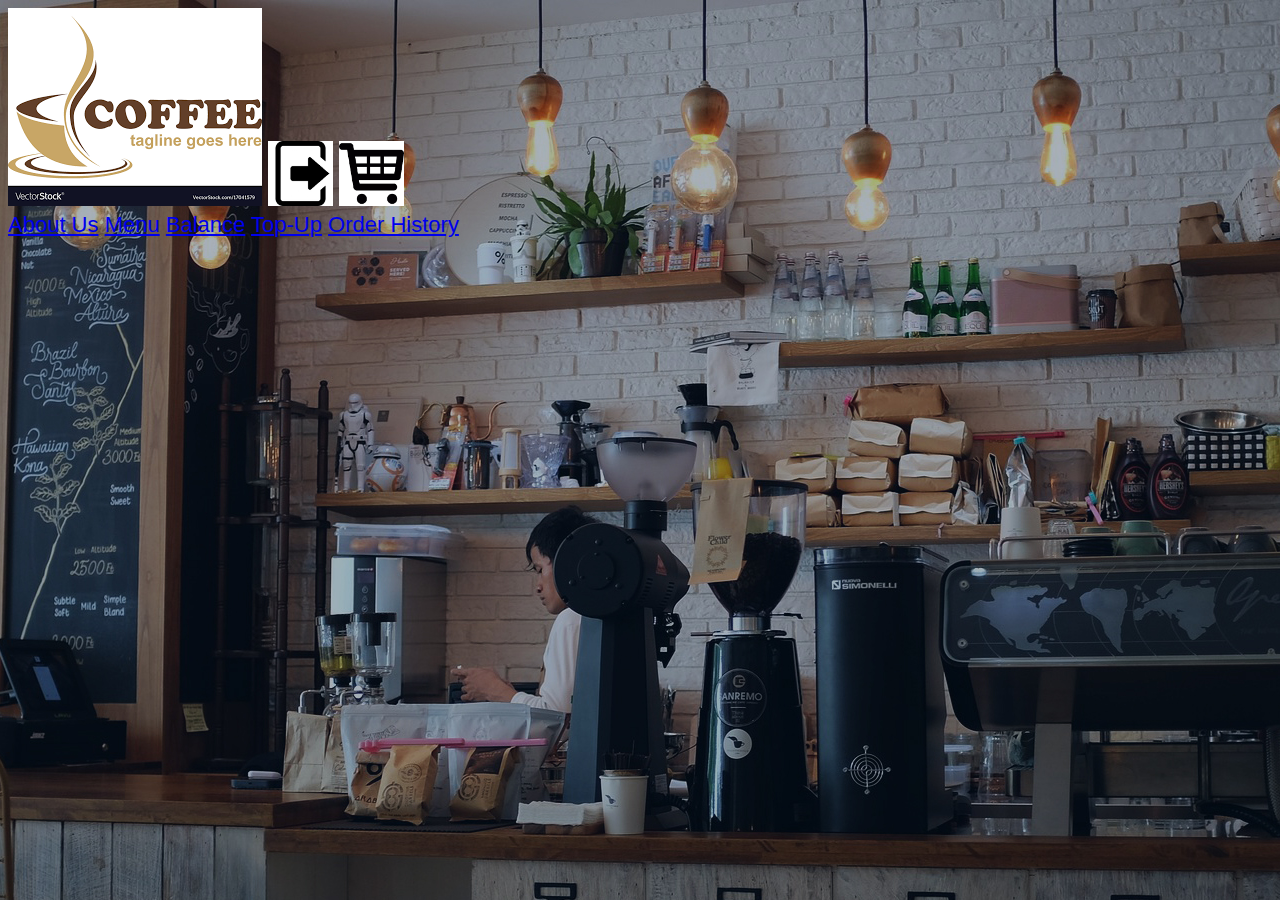
==== WebsiteFiles/aboutUs.html @ 20474c7e "Add files via upload" ====
<!DOCTYPE html>
<html>
<head>
    <title>Coffee shop - About Us</title>
    <meta charset="UTF-8">
    <meta name="viewport" content="width=device-width, initial-scale=1">
    <!-- CSS stylesheet -->
    <link href="css/coffeestyle.css" rel="stylesheet" type="text/css">
    <script type="text/javascript" src="http://ajax.googleapis.com/ajax/libs/jquery/1.7.2/jquery.min.js"></script>
    <script type="text/javascript" src="scripts/login.js"></script>
</head>
<body>
  <img src="images/logo.png" alt="Coffee Logo">
  <a href="thankYou.html"><img src="images/logOut.png" alt="Log-out Logo" height="65"></a>
  <a href="cart.html"><img src="images/cart.png" alt="Cart Logo" height="65"></a>
  <div class="menuSpan">
    <a href="aboutUs.html"><span>About Us</span></a>
    <a href="index.html"><span>Menu</span></a>
    <a href="balance.html"><span>Balance</span></a>
    <a href="topUpPage.html"><span>Top-Up</span></a>
    <a href="orderHistory.html"><span>Order History</span></a>
  </div>


</body>
</html>
---- WebsiteFiles/css/coffeestyle.css ----
/**
CONTENTS:
Body, fonts, containers, buttons, images, footer
********************************** BODY **/
body{
 font-family: Arial, Helvetica, sans-serif;
 font-size: 22px;
 color: white;
 background-size: 100%;
 background-color: black;
 background-image: url(img/coffee1.jpg);
 background-repeat:no-repeat;
 background-position: top;
 background-attachment: fixed;
 background-size: cover;
}
/******************************** FONTS */
@font-face {
    font-family: 'Cantarell';
    src: url('fonts/Cantarell-Regular.woff2') format('woff2'),
        url('fonts/Cantarell-Regular.woff') format('woff');
}
@font-face {
    font-family: 'Kaushan';
    src: url('fonts/Kaushan.woff2') format('woff2'),
        url('fonts/Kaushan.woff') format('woff');
}
h1{
  font-family: 'Kaushan';
  text-align: center;
  font-size: 60px;
  transform: rotate(-10deg);
}
h2{
  font-family: 'Kaushan';
  font-size: 40px;
}
ul li {
  display: inline;
}
#errors{
  color:red;
}
/***************************  CONTAINERS */
#logo{
  display:inline-block;
}
header{
  text-align: center;
  width: 100%;
  font: 'Cantarell';
  margin-bottom: 5%;
}
.container1{
  width:30%;
  min-height: 0;
  cursor: pointer;
  margin: auto;
  color: black;
  text-align: center;
  overflow: scroll;
  background-color: white;
  margin-top: 100px;
}
.login{
  display:none;
}
.signup{
  display:none;
}

/**************************** BUTTONS */
.btn-group{
  width: 100%;
  display:inline-block;
  text-align: center;
  cursor: pointer;
}
.btn-group button {
    background: none;
    border: 1px solid white;
    color: white;
    padding: 10px 20px;
    width: 180px;
    text-align: center;
    font-size: 22px;
    margin: 2px;
}
.btn-group button:hover {
    color: lightgray;
    background-color:rgba(255, 255, 255, 0.8);
}
#btn2{
  background-color: lightgray;
}
/***************************** IMAGES */
#logo img{
  width:50px;
  height:50px;
}
header img{
  width:8%;
}
/***************************** FOOTER */
footer{
  font-size: smaller;
  position: fixed;
  bottom: 0;
}
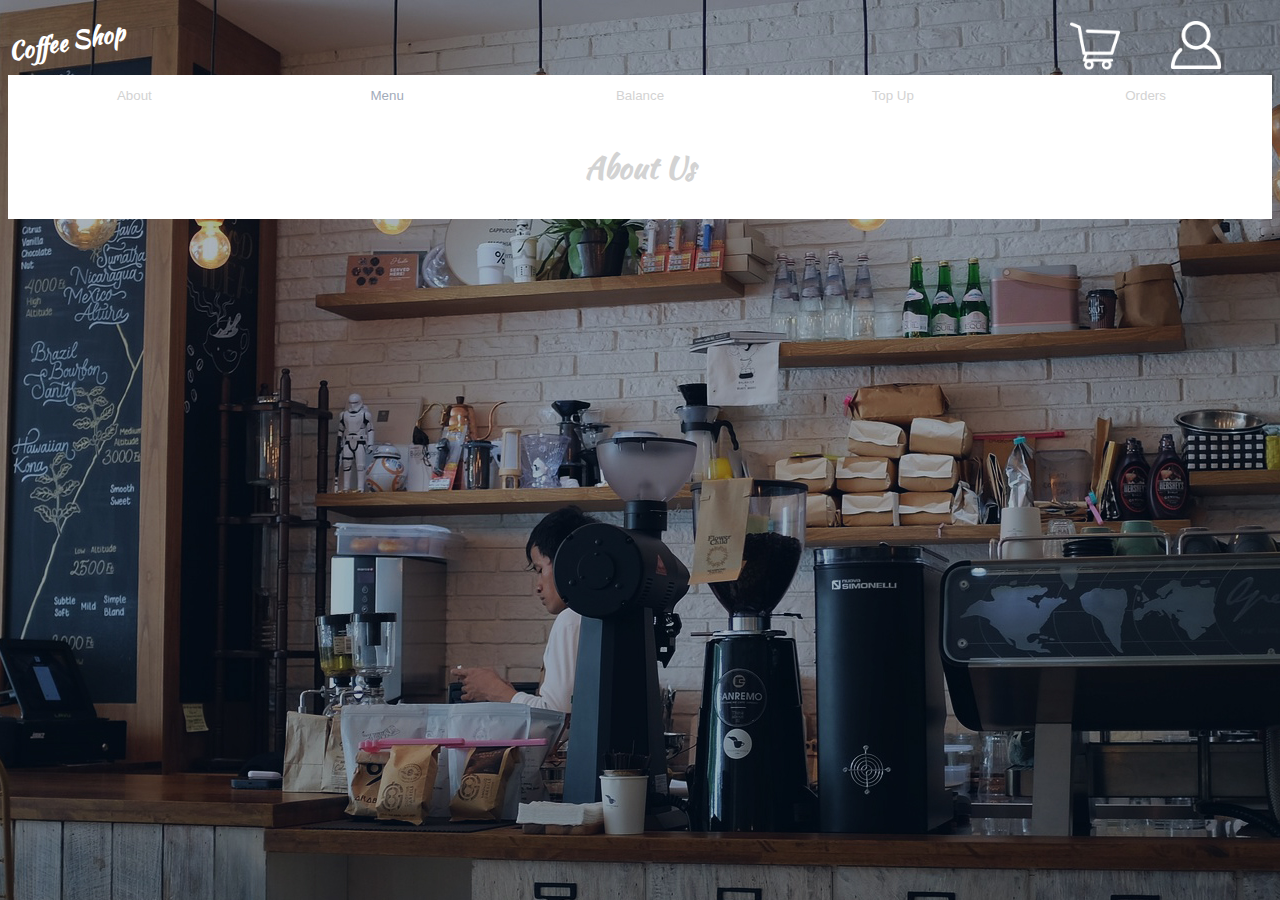
==== commit f7a2bd06: "CSS-Menu/Nav" ====
--- a/WebsiteFiles/aboutUs.html
+++ b/WebsiteFiles/aboutUs.html
@@ -10,16 +10,26 @@
     <script type="text/javascript" src="scripts/login.js"></script>
 </head>
 <body>
-  <img src="images/logo.png" alt="Coffee Logo">
-  <a href="thankYou.html"><img src="images/logOut.png" alt="Log-out Logo" height="65"></a>
-  <a href="cart.html"><img src="images/cart.png" alt="Cart Logo" height="65"></a>
-  <div class="menuSpan">
-    <a href="aboutUs.html"><span>About Us</span></a>
-    <a href="index.html"><span>Menu</span></a>
-    <a href="balance.html"><span>Balance</span></a>
-    <a href="topUpPage.html"><span>Top-Up</span></a>
-    <a href="orderHistory.html"><span>Order History</span></a>
+  <nav>
+  <!--    Logo  -->
+  <div id="logo">
+    <h1>Coffee Shop</h1>
   </div>
+    <img src="css/img/account.png" alt="account">
+    <img src="css/img/cart.png" alt="cart">
+</nav>
+
+<div id="nav">
+  <button><a href="aboutUs.html">About</a></button>
+  <button><a id="current" href="index.html">Menu</a></button>
+  <button><a href="balance.html">Balance</a></button>
+  <button><a href="topUpPage.html">Top Up</a></button>
+  <button><a href="orderHistory.html">Orders</a></button>
+</div>
+
+<div class="container2">
+    <h3>About Us</h3>
+</div>
 
 
 </body>
--- a/WebsiteFiles/css/coffeestyle.css
+++ b/WebsiteFiles/css/coffeestyle.css
@@ -34,12 +34,57 @@
 h2{
   font-family: 'Kaushan';
   font-size: 40px;
+  color: white;
+}
+h3{
+  font-family: 'Kaushan';
+  font-size: 30px;
+  color: lightgray;
+  text-align: center;
+}
+h4{
+  font-family: 'Kaushan';
+  font-size: 30px;
+    color: lightgray;
 }
 ul li {
   display: inline;
 }
 #errors{
   color:red;
+}
+#pwd{
+  font-size: 18px;
+  color:lightgray;
+}
+a{
+  cursor: pointer;
+  text-decoration: none;
+  color: lightgray;
+}
+a:hover{
+  color: #a2abba;
+}
+nav h1{
+  font-size: 24px;
+}
+p{
+  color:lightgray;
+  font-size: 18px;
+}
+#current{
+  color: #a2abba;
+}
+#coffeeSelection2 p {
+  text-align: left;
+  color: white;
+  font-size: 25px;
+  padding-left: 50px;
+}
+#coffeeSelection2 h4{
+  color: white;
+  font-size: 30px;
+  text-align: center;
 }
 /***************************  CONTAINERS */
 #logo{
@@ -52,21 +97,55 @@
   margin-bottom: 5%;
 }
 .container1{
+  min-height: 0;
+  padding: 2%;
   width:30%;
-  min-height: 0;
   cursor: pointer;
   margin: auto;
   color: black;
   text-align: center;
   overflow: scroll;
+}
+.container2{
+  justify-content: center;
+  display: inline-flex;
+  width:100%;
+  cursor: pointer;
+  color: black;
+  text-align: center;
   background-color: white;
+}
+.login, .signup, .forgotpwd {
+  padding: 5% 2% 8% 2%;
+  display:none;
+  background-color: white;
+}
+#nav {
+  width: 100%;
+  float left;
+  display: flex;
+}
+#coffeeSelection{
   margin-top: 100px;
-}
-.login{
-  display:none;
-}
-.signup{
-  display:none;
+  width:50%;
+  margin: 5%;
+  box-shadow: 0 4px 8px 0 rgba(0, 0, 0, 0.2), 0 6px 20px 0 rgba(0, 0, 0, 0.19);
+}
+#coffeeSelection2{
+  color:white;
+  background-color:#e1e8e5;
+  margin-top: 100px;
+  width:25%;
+  margin: 5%;
+  box-shadow: 0 4px 8px 0 rgba(0, 0, 0, 0.2), 0 6px 20px 0 rgba(0, 0, 0, 0.19);
+}
+fieldset{
+  border: none;
+}
+#option{
+  display:inline-flex;
+  width:100%;
+  float:left;
 }
 
 /**************************** BUTTONS */
@@ -93,6 +172,24 @@
 #btn2{
   background-color: lightgray;
 }
+#btn3{
+  background-color: white;
+  box-shadow: 0 4px 8px 0 rgba(0, 0, 0, 0.2), 0 6px 20px 0 rgba(0, 0, 0, 0.19);
+  border:none;
+  color:lightgray;
+  margin-top: 100px;
+}
+#btn3:hover{
+  color: lightgray;
+}
+#nav button{
+  border: none;
+  color: lightgray;
+  padding: 1%;
+  width:20%;
+  background: white;
+}
+
 /***************************** IMAGES */
 #logo img{
   width:50px;
@@ -101,9 +198,17 @@
 header img{
   width:8%;
 }
+nav img{
+  float:right;
+  width:4%;
+  padding:1% 4% 0 0;
+}
 /***************************** FOOTER */
 footer{
-  font-size: smaller;
-  position: fixed;
+  margin-top: 50px;
+  color:lightgray;
+  width: 100%;
+  text-align: center;
+  font-size: 14px;
   bottom: 0;
 }
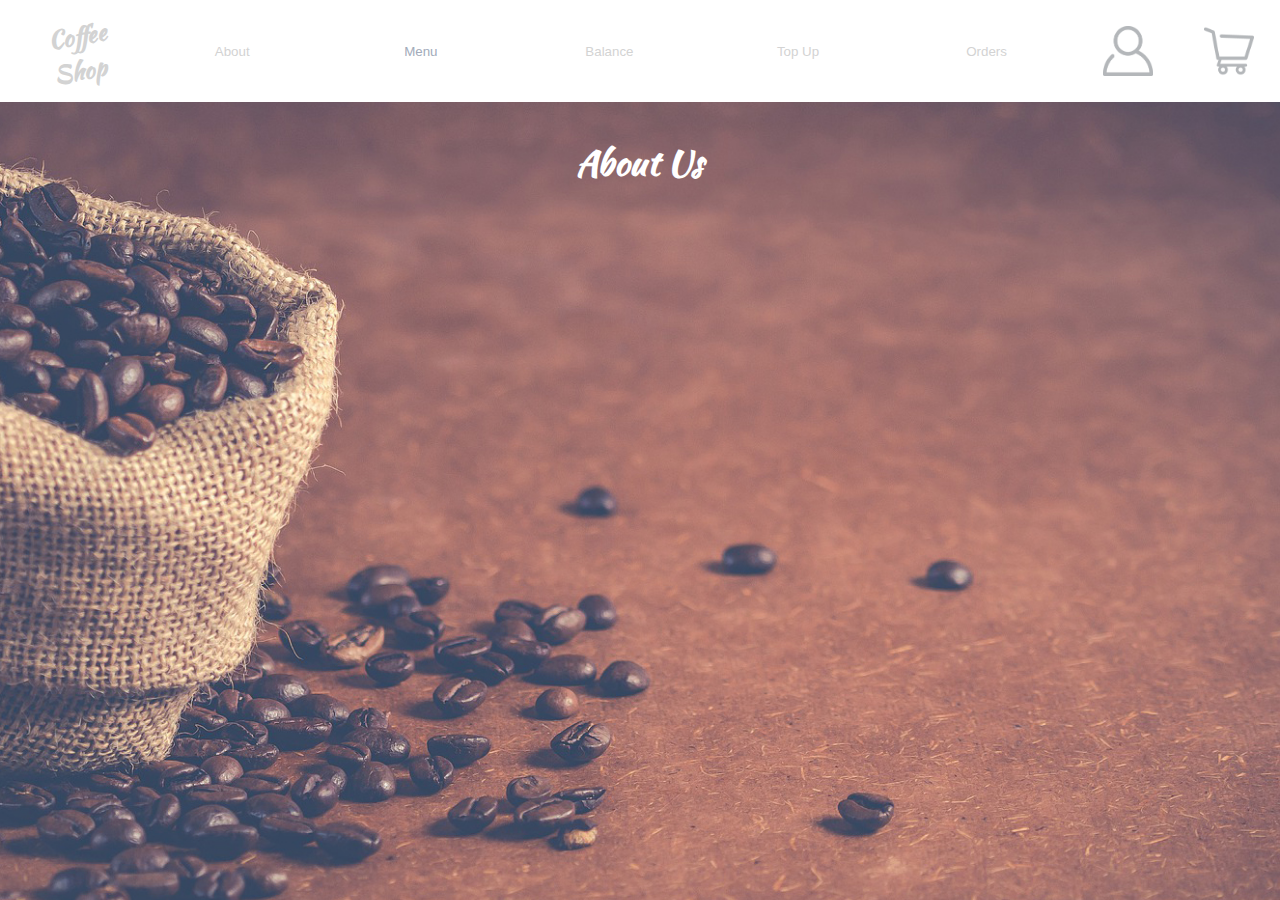
==== commit fe7c390d: "Nav/top up" ====
--- a/WebsiteFiles/aboutUs.html
+++ b/WebsiteFiles/aboutUs.html
@@ -9,23 +9,18 @@
     <script type="text/javascript" src="http://ajax.googleapis.com/ajax/libs/jquery/1.7.2/jquery.min.js"></script>
     <script type="text/javascript" src="scripts/login.js"></script>
 </head>
-<body>
-  <nav>
-  <!--    Logo  -->
-  <div id="logo">
-    <h1>Coffee Shop</h1>
-  </div>
-    <img src="css/img/account.png" alt="account">
-    <img src="css/img/cart.png" alt="cart">
-</nav>
-
-<div id="nav">
-  <button><a href="aboutUs.html">About</a></button>
-  <button><a id="current" href="index.html">Menu</a></button>
-  <button><a href="balance.html">Balance</a></button>
-  <button><a href="topUpPage.html">Top Up</a></button>
-  <button><a href="orderHistory.html">Orders</a></button>
-</div>
+<body id="loggedin">
+  <!-- Nav -->
+    <nav>
+      <a href="aboutUs.html"><h1>Coffee Shop</h1></a>
+      <button><a href="aboutUs.html">About</a></button>
+      <button><a id="current" href="index.html">Menu</a></button>
+      <button><a href="balance.html">Balance</a></button>
+      <button><a href="topUpPage.html">Top Up</a></button>
+      <button><a href="orderHistory.html">Orders</a></button>
+      <img src="css/img/account_dark.png" alt="account">
+      <img src="css/img/cart_dark.png" alt="cart">
+    </nav>
 
 <div class="container2">
     <h3>About Us</h3>
--- a/WebsiteFiles/css/coffeestyle.css
+++ b/WebsiteFiles/css/coffeestyle.css
@@ -6,6 +6,8 @@
  font-family: Arial, Helvetica, sans-serif;
  font-size: 22px;
  color: white;
+ height:100%;
+ margin:0;
  background-size: 100%;
  background-color: black;
  background-image: url(img/coffee1.jpg);
@@ -14,6 +16,13 @@
  background-attachment: fixed;
  background-size: cover;
 }
+#loggedin{
+background-image: url(img/coffee5.jpg);
+background-repeat:no-repeat;
+background-position: top;
+background-attachment: fixed;
+background-size: cover;
+}
 /******************************** FONTS */
 @font-face {
     font-family: 'Cantarell';
@@ -27,7 +36,7 @@
 }
 h1{
   font-family: 'Kaushan';
-  text-align: center;
+  text-align: left;
   font-size: 60px;
   transform: rotate(-10deg);
 }
@@ -38,14 +47,14 @@
 }
 h3{
   font-family: 'Kaushan';
+  font-size: 35px;
+  color: white;
+  text-align: center;
+}
+h4{
+  font-family: 'Kaushan';
   font-size: 30px;
-  color: lightgray;
-  text-align: center;
-}
-h4{
-  font-family: 'Kaushan';
-  font-size: 30px;
-    color: lightgray;
+  color: white;
 }
 ul li {
   display: inline;
@@ -66,10 +75,14 @@
   color: #a2abba;
 }
 nav h1{
+  color:lightgray;
   font-size: 24px;
 }
+nav h1:hover{
+  color:#a2abba;
+}
 p{
-  color:lightgray;
+  color:white;
   font-size: 18px;
 }
 #current{
@@ -86,26 +99,39 @@
   font-size: 30px;
   text-align: center;
 }
+#options li{
+  color: white;
+}
+#coffeeSelection2 h3{
+  text-align: center;
+}
+nav a{
+  padding-left: 4%;
+}
+
 /***************************  CONTAINERS */
+
 #logo{
-  display:inline-block;
+  width:100%;
+  display:inline-flex;
 }
 header{
   text-align: center;
   width: 100%;
   font: 'Cantarell';
-  margin-bottom: 5%;
-}
+}
+/** login/signup **/
 .container1{
   min-height: 0;
   padding: 2%;
   width:30%;
   cursor: pointer;
   margin: auto;
+  margin-bottom: 0;
   color: black;
   text-align: center;
-  overflow: scroll;
-}
+}
+/** bkground menu page **/
 .container2{
   justify-content: center;
   display: inline-flex;
@@ -113,23 +139,25 @@
   cursor: pointer;
   color: black;
   text-align: center;
-  background-color: white;
-}
+}
+/** bkground menu page **/
 .login, .signup, .forgotpwd {
   padding: 5% 2% 8% 2%;
   display:none;
   background-color: white;
 }
-#nav {
+nav {
+  margin:0;
+  background-color: white;
   width: 100%;
   float left;
   display: flex;
 }
+/** select coffee options box **/
 #coffeeSelection{
   margin-top: 100px;
   width:50%;
   margin: 5%;
-  box-shadow: 0 4px 8px 0 rgba(0, 0, 0, 0.2), 0 6px 20px 0 rgba(0, 0, 0, 0.19);
 }
 #coffeeSelection2{
   color:white;
@@ -139,15 +167,12 @@
   margin: 5%;
   box-shadow: 0 4px 8px 0 rgba(0, 0, 0, 0.2), 0 6px 20px 0 rgba(0, 0, 0, 0.19);
 }
-fieldset{
-  border: none;
-}
-#option{
-  display:inline-flex;
-  width:100%;
-  float:left;
-}
-
+fieldset{border: none;}
+#options{
+  text-align: center;
+  width:200px;
+  background-color: #e1e8e5;
+}
 /**************************** BUTTONS */
 .btn-group{
   width: 100%;
@@ -156,18 +181,17 @@
   cursor: pointer;
 }
 .btn-group button {
-    background: none;
-    border: 1px solid white;
-    color: white;
-    padding: 10px 20px;
-    width: 180px;
-    text-align: center;
-    font-size: 22px;
-    margin: 2px;
+  background: none;
+  border: 1px solid white;
+  color: white;
+  padding: 10px 20px;
+  width: 180px;
+  text-align: center;
+  font-size: 22px;
 }
 .btn-group button:hover {
-    color: lightgray;
-    background-color:rgba(255, 255, 255, 0.8);
+  color: lightgray;
+  background-color:rgba(255, 255, 255, 0.8);
 }
 #btn2{
   background-color: lightgray;
@@ -177,38 +201,55 @@
   box-shadow: 0 4px 8px 0 rgba(0, 0, 0, 0.2), 0 6px 20px 0 rgba(0, 0, 0, 0.19);
   border:none;
   color:lightgray;
-  margin-top: 100px;
+  margin-top: 50px;
+  border-radius:1.5px;
 }
 #btn3:hover{
   color: lightgray;
 }
-#nav button{
+nav button{
   border: none;
   color: lightgray;
   padding: 1%;
   width:20%;
   background: white;
-}
-
+  border-radius: 0.9;
+}
+/************************ DROPDOWN */
+.coffeeSelect, .coffeeSize {
+    font-size: 18px;
+    color: ;
+    padding: 2% 5% 2% 5%;
+    width: 40%;
+    background-color: #e1e8e5;
+    background-image: url('img/dropdownarrow.png');
+    background-repeat: no-repeat;
+    background-position: 80% 50%;
+    background-size: 5%;
+    -moz-appearance: none;
+    -webkit-appearance: none;
+    appearance: none;
+    border: 1px solid lightgray;
+}
 /***************************** IMAGES */
-#logo img{
+nav img{
   width:50px;
   height:50px;
+  padding: 2% 2%;
+}
+nav img:hover{
+  opacity:0.6;
+  cursor:pointer;
 }
 header img{
   width:8%;
 }
-nav img{
-  float:right;
-  width:4%;
-  padding:1% 4% 0 0;
-}
 /***************************** FOOTER */
 footer{
-  margin-top: 50px;
+  bottom: 0;
+  margin-top: 150px;
   color:lightgray;
   width: 100%;
   text-align: center;
   font-size: 14px;
-  bottom: 0;
-}
+}
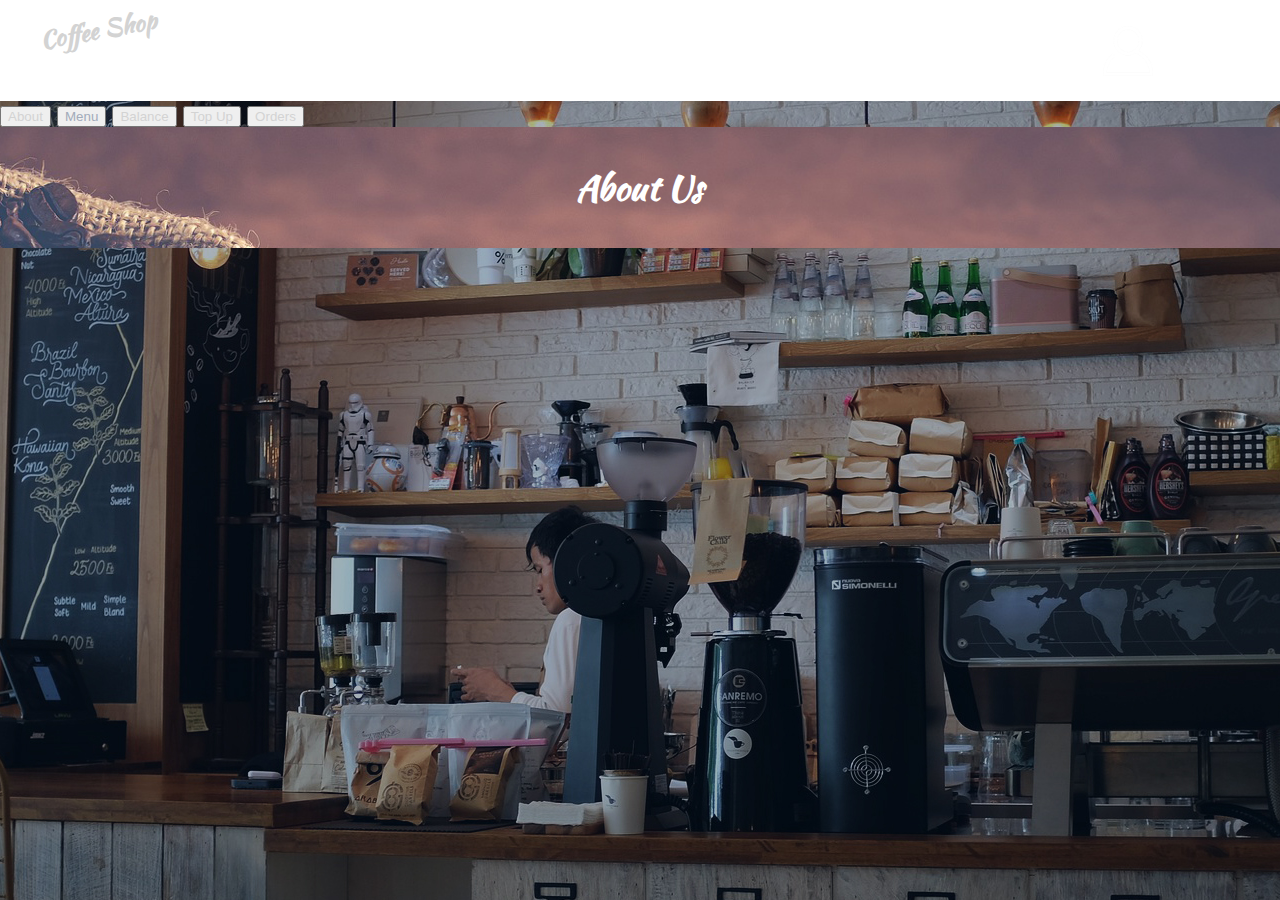
==== commit 07376424: "Add files via upload" ====
--- a/WebsiteFiles/aboutUs.html
+++ b/WebsiteFiles/aboutUs.html
@@ -9,18 +9,23 @@
     <script type="text/javascript" src="http://ajax.googleapis.com/ajax/libs/jquery/1.7.2/jquery.min.js"></script>
     <script type="text/javascript" src="scripts/login.js"></script>
 </head>
-<body id="loggedin">
-  <!-- Nav -->
-    <nav>
-      <a href="aboutUs.html"><h1>Coffee Shop</h1></a>
-      <button><a href="aboutUs.html">About</a></button>
-      <button><a id="current" href="index.html">Menu</a></button>
-      <button><a href="balance.html">Balance</a></button>
-      <button><a href="topUpPage.html">Top Up</a></button>
-      <button><a href="orderHistory.html">Orders</a></button>
-      <img src="css/img/account_dark.png" alt="account">
-      <img src="css/img/cart_dark.png" alt="cart">
-    </nav>
+<body>
+  <nav>
+  <!--    Logo  -->
+  <div id="logo">
+    <h1>Coffee Shop</h1>
+  </div>
+    <img src="css/img/account.png" alt="account">
+    <img src="css/img/cart.png" alt="cart">
+</nav>
+
+<div id="nav">
+  <button><a href="aboutUs.html">About</a></button>
+  <button><a id="current" href="index.html">Menu</a></button>
+  <button><a href="balance.html">Balance</a></button>
+  <button><a href="topUpPage.html">Top Up</a></button>
+  <button><a href="orderHistory.html">Orders</a></button>
+</div>
 
 <div class="container2">
     <h3>About Us</h3>
--- a/WebsiteFiles/css/coffeestyle.css
+++ b/WebsiteFiles/css/coffeestyle.css
@@ -1,255 +1,238 @@
-/**
-CONTENTS:
-Body, fonts, containers, buttons, images, footer
-********************************** BODY **/
-body{
- font-family: Arial, Helvetica, sans-serif;
- font-size: 22px;
- color: white;
- height:100%;
- margin:0;
- background-size: 100%;
- background-color: black;
- background-image: url(img/coffee1.jpg);
- background-repeat:no-repeat;
- background-position: top;
- background-attachment: fixed;
- background-size: cover;
-}
-#loggedin{
-background-image: url(img/coffee5.jpg);
-background-repeat:no-repeat;
-background-position: top;
-background-attachment: fixed;
-background-size: cover;
-}
-/******************************** FONTS */
-@font-face {
-    font-family: 'Cantarell';
-    src: url('fonts/Cantarell-Regular.woff2') format('woff2'),
-        url('fonts/Cantarell-Regular.woff') format('woff');
-}
-@font-face {
-    font-family: 'Kaushan';
-    src: url('fonts/Kaushan.woff2') format('woff2'),
-        url('fonts/Kaushan.woff') format('woff');
-}
-h1{
-  font-family: 'Kaushan';
-  text-align: left;
-  font-size: 60px;
-  transform: rotate(-10deg);
-}
-h2{
-  font-family: 'Kaushan';
-  font-size: 40px;
-  color: white;
-}
-h3{
-  font-family: 'Kaushan';
-  font-size: 35px;
-  color: white;
-  text-align: center;
-}
-h4{
-  font-family: 'Kaushan';
-  font-size: 30px;
-  color: white;
-}
-ul li {
-  display: inline;
-}
-#errors{
-  color:red;
-}
-#pwd{
-  font-size: 18px;
-  color:lightgray;
-}
-a{
-  cursor: pointer;
-  text-decoration: none;
-  color: lightgray;
-}
-a:hover{
-  color: #a2abba;
-}
-nav h1{
-  color:lightgray;
-  font-size: 24px;
-}
-nav h1:hover{
-  color:#a2abba;
-}
-p{
-  color:white;
-  font-size: 18px;
-}
-#current{
-  color: #a2abba;
-}
-#coffeeSelection2 p {
-  text-align: left;
-  color: white;
-  font-size: 25px;
-  padding-left: 50px;
-}
-#coffeeSelection2 h4{
-  color: white;
-  font-size: 30px;
-  text-align: center;
-}
-#options li{
-  color: white;
-}
-#coffeeSelection2 h3{
-  text-align: center;
-}
-nav a{
-  padding-left: 4%;
-}
-
-/***************************  CONTAINERS */
-
-#logo{
-  width:100%;
-  display:inline-flex;
-}
-header{
-  text-align: center;
-  width: 100%;
-  font: 'Cantarell';
-}
-/** login/signup **/
-.container1{
-  min-height: 0;
-  padding: 2%;
-  width:30%;
-  cursor: pointer;
-  margin: auto;
-  margin-bottom: 0;
-  color: black;
-  text-align: center;
-}
-/** bkground menu page **/
-.container2{
-  justify-content: center;
-  display: inline-flex;
-  width:100%;
-  cursor: pointer;
-  color: black;
-  text-align: center;
-}
-/** bkground menu page **/
-.login, .signup, .forgotpwd {
-  padding: 5% 2% 8% 2%;
-  display:none;
-  background-color: white;
-}
-nav {
-  margin:0;
-  background-color: white;
-  width: 100%;
-  float left;
-  display: flex;
-}
-/** select coffee options box **/
-#coffeeSelection{
-  margin-top: 100px;
-  width:50%;
-  margin: 5%;
-}
-#coffeeSelection2{
-  color:white;
-  background-color:#e1e8e5;
-  margin-top: 100px;
-  width:25%;
-  margin: 5%;
-  box-shadow: 0 4px 8px 0 rgba(0, 0, 0, 0.2), 0 6px 20px 0 rgba(0, 0, 0, 0.19);
-}
-fieldset{border: none;}
-#options{
-  text-align: center;
-  width:200px;
-  background-color: #e1e8e5;
-}
-/**************************** BUTTONS */
-.btn-group{
-  width: 100%;
-  display:inline-block;
-  text-align: center;
-  cursor: pointer;
-}
-.btn-group button {
-  background: none;
-  border: 1px solid white;
-  color: white;
-  padding: 10px 20px;
-  width: 180px;
-  text-align: center;
-  font-size: 22px;
-}
-.btn-group button:hover {
-  color: lightgray;
-  background-color:rgba(255, 255, 255, 0.8);
-}
-#btn2{
-  background-color: lightgray;
-}
-#btn3{
-  background-color: white;
-  box-shadow: 0 4px 8px 0 rgba(0, 0, 0, 0.2), 0 6px 20px 0 rgba(0, 0, 0, 0.19);
-  border:none;
-  color:lightgray;
-  margin-top: 50px;
-  border-radius:1.5px;
-}
-#btn3:hover{
-  color: lightgray;
-}
-nav button{
-  border: none;
-  color: lightgray;
-  padding: 1%;
-  width:20%;
-  background: white;
-  border-radius: 0.9;
-}
-/************************ DROPDOWN */
-.coffeeSelect, .coffeeSize {
-    font-size: 18px;
-    color: ;
-    padding: 2% 5% 2% 5%;
-    width: 40%;
-    background-color: #e1e8e5;
-    background-image: url('img/dropdownarrow.png');
-    background-repeat: no-repeat;
-    background-position: 80% 50%;
-    background-size: 5%;
-    -moz-appearance: none;
-    -webkit-appearance: none;
-    appearance: none;
-    border: 1px solid lightgray;
-}
-/***************************** IMAGES */
-nav img{
-  width:50px;
-  height:50px;
-  padding: 2% 2%;
-}
-nav img:hover{
-  opacity:0.6;
-  cursor:pointer;
-}
-header img{
-  width:8%;
-}
-/***************************** FOOTER */
-footer{
-  bottom: 0;
-  margin-top: 150px;
-  color:lightgray;
-  width: 100%;
-  text-align: center;
-  font-size: 14px;
-}
+/**
+CONTENTS:
+Body, fonts, containers, buttons, images, footer
+********************************** BODY **/
+body{
+ font-family: Arial, Helvetica, sans-serif;
+ font-size: 22px;
+ color: white;
+ height:100%;
+ margin:0;
+ background-size: 100%;
+ background-color: black;
+ background-image: url(img/coffee1.jpg);
+ background-repeat:no-repeat;
+ background-position: top;
+ background-attachment: fixed;
+ background-size: cover;
+}
+/******************************** FONTS */
+@font-face {
+    font-family: 'Cantarell';
+    src: url('fonts/Cantarell-Regular.woff2') format('woff2'),
+        url('fonts/Cantarell-Regular.woff') format('woff');
+}
+@font-face {
+    font-family: 'Kaushan';
+    src: url('fonts/Kaushan.woff2') format('woff2'),
+        url('fonts/Kaushan.woff') format('woff');
+}
+h1{
+  padding-left: 4%;
+  font-family: 'Kaushan';
+  text-align: left;
+  font-size: 60px;
+  transform: rotate(-10deg);
+}
+h2{
+  font-family: 'Kaushan';
+  font-size: 40px;
+  color: white;
+}
+h3{
+  font-family: 'Kaushan';
+  font-size: 35px;
+  color: white;
+  text-align: center;
+}
+h4{
+  font-family: 'Kaushan';
+  font-size: 30px;
+  color: white;
+}
+ul li {
+  display: inline;
+}
+#errors{
+  color:red;
+}
+#pwd{
+  font-size: 18px;
+  color:lightgray;
+}
+a{
+  cursor: pointer;
+  text-decoration: none;
+  color: lightgray;
+}
+a:hover{
+  color: #a2abba;
+}
+nav h1{
+  color:lightgray;
+  font-size: 24px;
+}
+p{
+  color:white;
+  font-size: 18px;
+}
+#current{
+  color: #a2abba;
+}
+#coffeeSelection2 p {
+  text-align: left;
+  color: white;
+  font-size: 25px;
+  padding-left: 50px;
+}
+#coffeeSelection2 h4{
+  color: white;
+  font-size: 30px;
+  text-align: center;
+}
+#options li{
+  color: white;
+}
+/***************************  CONTAINERS */
+#logo{
+  width:100%;
+  display:inline-flex;
+}
+header{
+  text-align: center;
+  width: 100%;
+  font: 'Cantarell';
+}
+/** login/signup **/
+.container1{
+  min-height: 0;
+  padding: 2%;
+  width:30%;
+  cursor: pointer;
+  margin: auto;
+  margin-bottom: 0;
+  color: black;
+  text-align: center;
+}
+/** bkground menu page **/
+.container2{
+  justify-content: center;
+  display: inline-flex;
+  width:100%;
+  cursor: pointer;
+  color: black;
+  text-align: center;
+  background-image: url(img/coffee5.jpg);
+  background-repeat:no-repeat;
+  background-position: top;
+  background-attachment: fixed;
+  background-size: cover;
+}
+.login, .signup, .forgotpwd {
+  padding: 5% 2% 8% 2%;
+  display:none;
+  background-color: white;
+}
+nav {
+  margin:0;
+  background-color: white;
+  width: 100%;
+  float left;
+  display: flex;
+}
+/** select coffee options box **/
+#coffeeSelection{
+  margin-top: 100px;
+  width:50%;
+  margin: 5%;
+}
+#coffeeSelection2{
+  color:white;
+  background-color:#e1e8e5;
+  margin-top: 100px;
+  width:25%;
+  margin: 5%;
+  box-shadow: 0 4px 8px 0 rgba(0, 0, 0, 0.2), 0 6px 20px 0 rgba(0, 0, 0, 0.19);
+}
+fieldset{border: none;}
+#options{
+  text-align: center;
+  width:200px;
+  background-color: #e1e8e5;
+}
+/**************************** BUTTONS */
+.btn-group{
+  width: 100%;
+  display:inline-block;
+  text-align: center;
+  cursor: pointer;
+}
+.btn-group button {
+  background: none;
+  border: 1px solid white;
+  color: white;
+  padding: 10px 20px;
+  width: 180px;
+  text-align: center;
+  font-size: 22px;
+}
+.btn-group button:hover {
+  color: lightgray;
+  background-color:rgba(255, 255, 255, 0.8);
+}
+#btn2{
+  background-color: lightgray;
+}
+#btn3{
+  background-color: white;
+  box-shadow: 0 4px 8px 0 rgba(0, 0, 0, 0.2), 0 6px 20px 0 rgba(0, 0, 0, 0.19);
+  border:none;
+  color:lightgray;
+  margin-top: 50px;
+  border-radius:1.5px;
+}
+#btn3:hover{
+  color: lightgray;
+}
+nav button{
+  border: none;
+  color: lightgray;
+  padding: 1%;
+  width:20%;
+  background: white;
+  border-radius: 0.9;
+}
+/************************ DROPDOWN */
+.coffeeSelect, .coffeeSize {
+    font-size: 18px;
+    color: ;
+    padding: 2% 5% 2% 5%;
+    width: 40%;
+    background-color: #e1e8e5;
+    background-image: url('img/dropdownarrow.png');
+    background-repeat: no-repeat;
+    background-position: 80% 50%;
+    background-size: 5%;
+    -moz-appearance: none;
+    -webkit-appearance: none;
+    appearance: none;
+    border: 1px solid lightgray;
+}
+/***************************** IMAGES */
+nav img{
+  width:50px;
+  height:50px;
+  padding: 2% 2%;
+}
+header img{
+  width:8%;
+}
+/***************************** FOOTER */
+footer{
+  bottom: 0;
+  margin-top: 150px;
+  color:lightgray;
+  width: 100%;
+  text-align: center;
+  font-size: 14px;
+}
